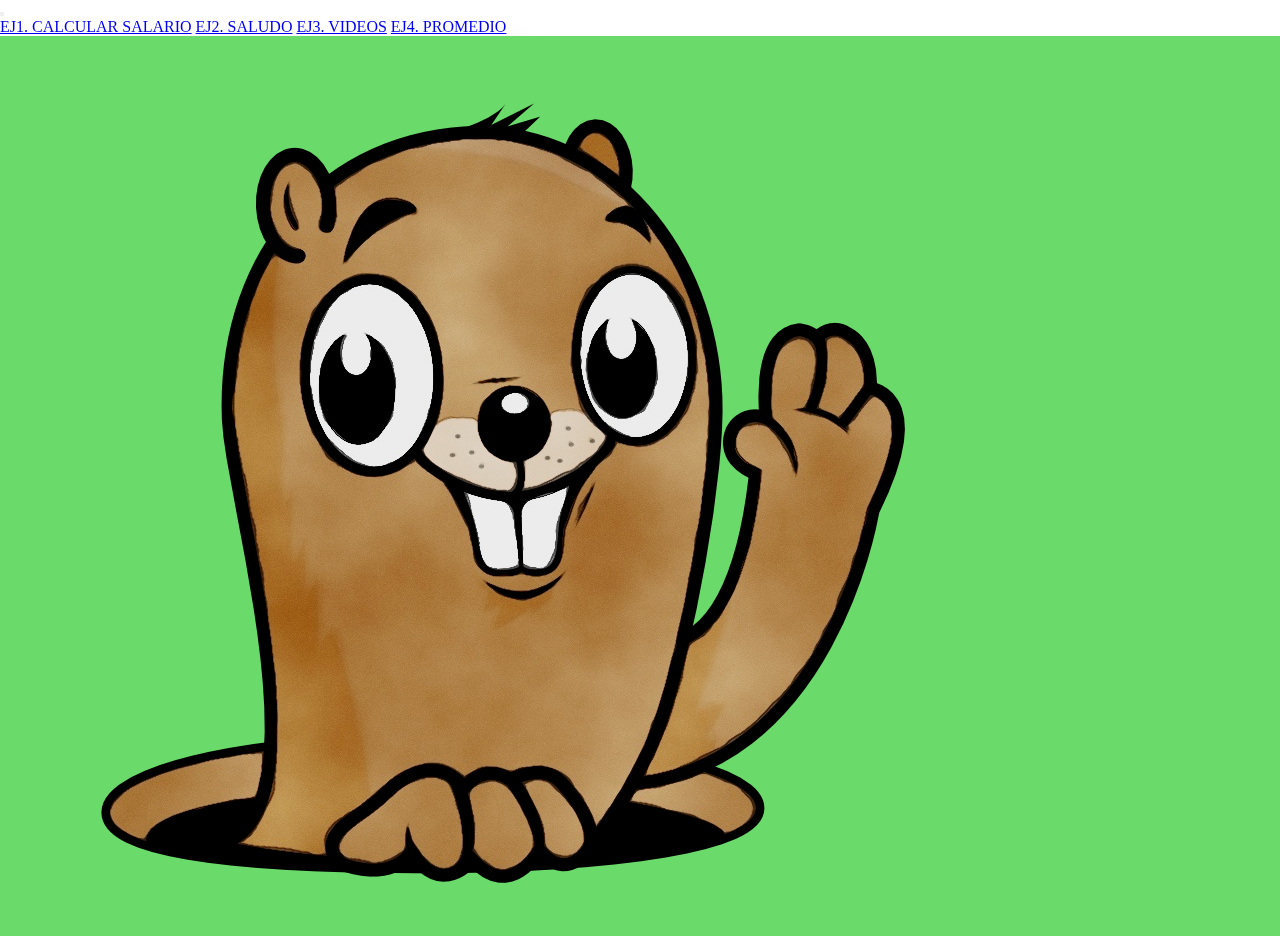
==== pages/ejercicio2.html @ 8ce1e7fc "subiendo tarea clase-5" ====
<!DOCTYPE html>
<html lang="en">
<head>
    <meta charset="UTF-8">
    <meta http-equiv="X-UA-Compatible" content="IE=edge">
    <meta name="viewport" content="width=device-width, initial-scale=1.0">
    <link href="https://cdn.jsdelivr.net/npm/bootstrap@5.1.3/dist/css/bootstrap.min.css" rel="stylesheet" integrity="sha384-1BmE4kWBq78iYhFldvKuhfTAU6auU8tT94WrHftjDbrCEXSU1oBoqyl2QvZ6jIW3" crossorigin="anonymous">
    <link rel="stylesheet" href="../css/styles.css">
    <title>Ejercicio2</title>
</head>
<body>
    <header>
        <nav class="navbar navbar-expand-lg navbar-light bg-light">
            <div class="container-fluid">
                <button class="navbar-toggler" type="button" data-bs-toggle="collapse" data-bs-target="#navbarNavAltMarkup" aria-controls="navbarNavAltMarkup" aria-expanded="false" aria-label="Toggle navigation">
                    <span class="navbar-toggler-icon"></span>
                </button>
                <div class="collapse navbar-collapse" id="navbarNavAltMarkup">
                    <div class="navbar-nav">
                        <a class="nav-link" aria-current="page" href="../index.html">EJ1. CALCULAR SALARIO</a>
                        <a class="nav-link" href="ejercicio2.html">EJ2. SALUDO</a>
                        <a class="nav-link" href="ejercicio3.html">EJ3. VIDEOS</a>
                        <a class="nav-link" href="ejercicio4.html">EJ4. PROMEDIO</a>
                    </div>
                </div>
            </div>
        </nav>
    </header>
    <main class="main row px-2 justify-content-center">
        <div class="row justify-content-center align-content-center col-12 col-md-8 col-lg-6">
            <img class="img-castor img-fluid w-75" src="../assets/hello.png" alt="">
        </div>
        <div class="align-self-center align-content-center p-2 col-12 col-lg-6">
            <h1 id="tituloSaludo" class="main--title text-center p-2 mb-2">Hola!, ¿Cómo te llamas?</h1>
            <form id="formulario" class="formulario d-flex flex-column container col-12 align-items-center">
                <p class="main--subtitle w-100 text-center">Ingresá tus datos</p>
                <input class="form-control mb-2 w-100" type="text" placeholder="ingresá tu nombre" id="nombre-usuario">
                <input class="form-control mb-2 w-100" type="text" placeholder="ingresá tu segundo nombre" id="nombre2-usuario">
                <input class="form-control mb-2 w-100" type="text" placeholder="ingresá tu apellido" id="apellido-usuario">
                <input class="form-control mb-3 w-100" type="number" placeholder="ingresá tu edad" id="edad-usuario">
                <div class="d-flex">
                    <button class="calcular me-3 p-2 mb-3 align-self-center" id="submit">ENVIAR</button>
                    <button class="calcular me-3 p-2 mb-3 align-self-center" id="reset">BORRAR</button>
                </div>
                <div id="texto-datos-usuario" class="mt-2"></div>
            </form>
        </div>
    </main>

    <script src="../js/ejercicio-2.js"></script>
    <script src="https://cdn.jsdelivr.net/npm/bootstrap@5.1.3/dist/js/bootstrap.bundle.min.js" integrity="sha384-ka7Sk0Gln4gmtz2MlQnikT1wXgYsOg+OMhuP+IlRH9sENBO0LRn5q+8nbTov4+1p" crossorigin="anonymous"></script>
</body>
</html>
---- css/styles.css ----
@import url('https://fonts.googleapis.com/css2?family=Roboto+Serif&display=swap');
@import url('https://fonts.googleapis.com/css2?family=Montserrat&display=swap');

*{
    margin: 0;
    padding: 0;
    box-sizing: border-box;
    overflow-x: hidden;
}

nav{
    filter: drop-shadow(20px 20px 10px rgba(0, 0, 0, 0.2));
}


.main{
    height: 100vh;
    background-color: rgb(106, 218, 106);
}

.main--title{
    font-family: 'Roboto Serif', sans-serif;
    font-size: 2.5rem;
    font-weight: 700;
    color: aliceblue;
}

.main--subtitle{
    font-family: 'Montserrat', sans-serif;
    font-size: 1rem;
    border: 1px solid green;
    width: 310px;
}

.img-calc {
    filter: drop-shadow(5px 5px 5px #222222);
    -webkit-filter: drop-shadow(5px 5px 5px #222222);
}


/* Botón calcular */
.calcular{    
    cursor: pointer;
    font-size: 1rem;
    border: none;
    border-radius: 10px;
    color: white;
    background-color: #333;
    outline: none;
    padding: 1%;
    box-shadow: .3rem .3rem rgba(29, 119, 33, 0.65), 4px 4px 5px rgba(20, 24, 20, 0.65);
}
.calcular:hover{
    filter: brightness(110%);
}
.calcular:active {
    transform: translate(.3rem, .3rem);
    box-shadow: 0 0.05rem rgba(29, 119, 33, 0.65);
}


/* Exclusivo Pagina ejercicio-2*/
.img-castor{
    transform: scaleX(-1);
}


/* Exclusivo Pagina ejercicio-3 */
.main-videos{
    height: 100vh;
    background: linear-gradient(342deg, rgba(91,195,118,1) 0%, rgba(80,108,142,1) 100%); 
}
.print{
    font-family: 'Roboto Serif', sans-serif;
    font-size: 3rem;
    padding: 5px;
    text-shadow: 5px 5px 10px rgba(20, 24, 20, 0.65);
}
.main--par{
    font-family: 'Roboto Serif', sans-serif;
    text-align: center;
    width: 80%;
    padding: .5rem;
    font-size: 1.5rem;
    line-height: 1.5rem;
    text-shadow: 3px 3px 3px rgb(0, 0, 0, .2);
}

/* Exclusivo Pagina ejercicio-4 */

.ej4--main{
    height: 100%;
    background: radial-gradient(circle, rgba(100,101,106,1) 27%, rgba(231,166,180,1) 100%);
}

.num--list{
    width: 130px; 
    overflow-x: hidden;
    border: 3px solid black;
}

.numeros{
    font-family: 'Roboto Serif', sans-serif;
    font-weight: 700;
    font-size: 2rem;
    background: white;
    padding: 0 3ch;
    border-top: 3px solid black;
}

.numeros--impresos{
    font-family: 'Montserrat', sans-serif;
    font-size: 1.3rem;
    padding: 0;
    text-align: center;
}
/* Media Queries */

@media screen and (min-width: 480px){
    .main--title{
        font-size: 3rem;     
    }
    .main--subtitle{
        font-size: 1.2rem;
        width: 80%;
    }
    .formulario{
        width: 90%;
    }
    .calcular{
        width: 50%;
    }
    
}

@media screen and (min-width: 574px){
    .main--title{
        font-size: 3.5rem;
    }
    .print{
        font-family: 'Roboto Serif', sans-serif;
        font-size: 2rem;
        padding: 5px;
        text-shadow: 5px 5px 10px rgba(20, 24, 20, 0.65);
    }
    .calcular{    
        font-size: 1.2rem;
        width: 200px;
    }
    h5{
        font-size: 2rem;
    }
}

@media screen and (min-width: 1024px){
    .main--title{
        font-size: 4rem;
    }
}
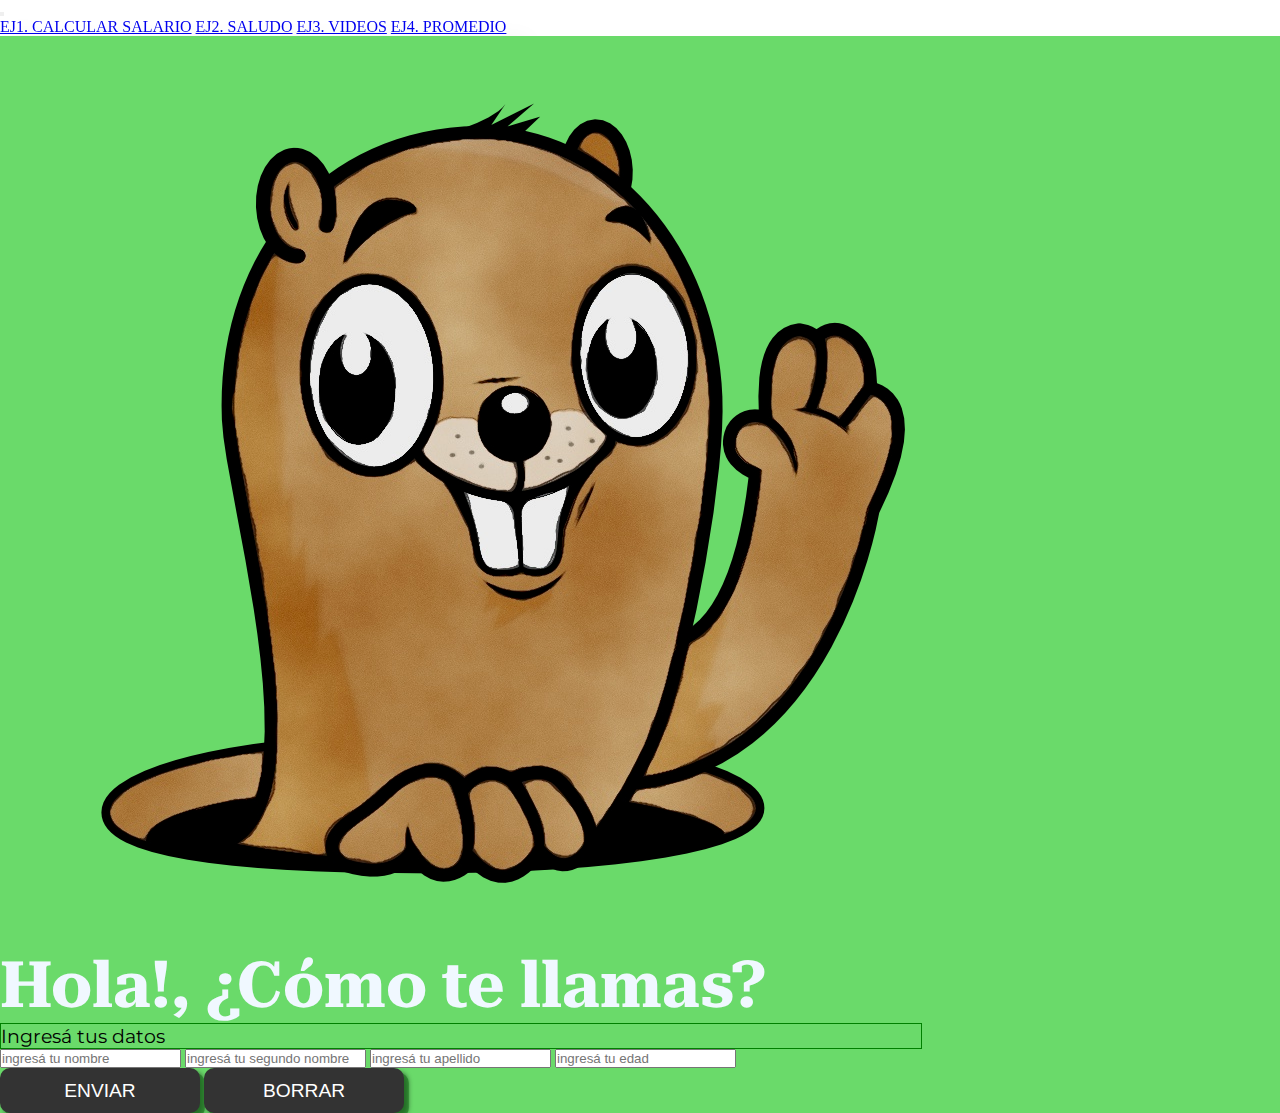
==== commit df50d99d: "Add files via upload" ====
--- a/pages/ejercicio2.html
+++ b/pages/ejercicio2.html
@@ -1,53 +1,53 @@
-<!DOCTYPE html>
-<html lang="en">
-<head>
-    <meta charset="UTF-8">
-    <meta http-equiv="X-UA-Compatible" content="IE=edge">
-    <meta name="viewport" content="width=device-width, initial-scale=1.0">
-    <link href="https://cdn.jsdelivr.net/npm/bootstrap@5.1.3/dist/css/bootstrap.min.css" rel="stylesheet" integrity="sha384-1BmE4kWBq78iYhFldvKuhfTAU6auU8tT94WrHftjDbrCEXSU1oBoqyl2QvZ6jIW3" crossorigin="anonymous">
-    <link rel="stylesheet" href="../css/styles.css">
-    <title>Ejercicio2</title>
-</head>
-<body>
-    <header>
-        <nav class="navbar navbar-expand-lg navbar-light bg-light">
-            <div class="container-fluid">
-                <button class="navbar-toggler" type="button" data-bs-toggle="collapse" data-bs-target="#navbarNavAltMarkup" aria-controls="navbarNavAltMarkup" aria-expanded="false" aria-label="Toggle navigation">
-                    <span class="navbar-toggler-icon"></span>
-                </button>
-                <div class="collapse navbar-collapse" id="navbarNavAltMarkup">
-                    <div class="navbar-nav">
-                        <a class="nav-link" aria-current="page" href="../index.html">EJ1. CALCULAR SALARIO</a>
-                        <a class="nav-link" href="ejercicio2.html">EJ2. SALUDO</a>
-                        <a class="nav-link" href="ejercicio3.html">EJ3. VIDEOS</a>
-                        <a class="nav-link" href="ejercicio4.html">EJ4. PROMEDIO</a>
-                    </div>
-                </div>
-            </div>
-        </nav>
-    </header>
-    <main class="main row px-2 justify-content-center">
-        <div class="row justify-content-center align-content-center col-12 col-md-8 col-lg-6">
-            <img class="img-castor img-fluid w-75" src="../assets/hello.png" alt="">
-        </div>
-        <div class="align-self-center align-content-center p-2 col-12 col-lg-6">
-            <h1 id="tituloSaludo" class="main--title text-center p-2 mb-2">Hola!, ¿Cómo te llamas?</h1>
-            <form id="formulario" class="formulario d-flex flex-column container col-12 align-items-center">
-                <p class="main--subtitle w-100 text-center">Ingresá tus datos</p>
-                <input class="form-control mb-2 w-100" type="text" placeholder="ingresá tu nombre" id="nombre-usuario">
-                <input class="form-control mb-2 w-100" type="text" placeholder="ingresá tu segundo nombre" id="nombre2-usuario">
-                <input class="form-control mb-2 w-100" type="text" placeholder="ingresá tu apellido" id="apellido-usuario">
-                <input class="form-control mb-3 w-100" type="number" placeholder="ingresá tu edad" id="edad-usuario">
-                <div class="d-flex">
-                    <button class="calcular me-3 p-2 mb-3 align-self-center" id="submit">ENVIAR</button>
-                    <button class="calcular me-3 p-2 mb-3 align-self-center" id="reset">BORRAR</button>
-                </div>
-                <div id="texto-datos-usuario" class="mt-2"></div>
-            </form>
-        </div>
-    </main>
-
-    <script src="../js/ejercicio-2.js"></script>
-    <script src="https://cdn.jsdelivr.net/npm/bootstrap@5.1.3/dist/js/bootstrap.bundle.min.js" integrity="sha384-ka7Sk0Gln4gmtz2MlQnikT1wXgYsOg+OMhuP+IlRH9sENBO0LRn5q+8nbTov4+1p" crossorigin="anonymous"></script>
-</body>
+<!DOCTYPE html>
+<html lang="en">
+<head>
+    <meta charset="UTF-8">
+    <meta http-equiv="X-UA-Compatible" content="IE=edge">
+    <meta name="viewport" content="width=device-width, initial-scale=1.0">
+    <link href="https://cdn.jsdelivr.net/npm/bootstrap@5.1.3/dist/css/bootstrap.min.css" rel="stylesheet" integrity="sha384-1BmE4kWBq78iYhFldvKuhfTAU6auU8tT94WrHftjDbrCEXSU1oBoqyl2QvZ6jIW3" crossorigin="anonymous">
+    <link rel="stylesheet" href="../css/styles.css">
+    <title>Ejercicio2</title>
+</head>
+<body>
+    <header>
+        <nav class="navbar navbar-expand-lg navbar-light bg-light">
+            <div class="container-fluid">
+                <button class="navbar-toggler" type="button" data-bs-toggle="collapse" data-bs-target="#navbarNavAltMarkup" aria-controls="navbarNavAltMarkup" aria-expanded="false" aria-label="Toggle navigation">
+                    <span class="navbar-toggler-icon"></span>
+                </button>
+                <div class="collapse navbar-collapse" id="navbarNavAltMarkup">
+                    <div class="navbar-nav">
+                        <a class="nav-link" aria-current="page" href="../index.html">EJ1. CALCULAR SALARIO</a>
+                        <a class="nav-link" href="ejercicio2.html">EJ2. SALUDO</a>
+                        <a class="nav-link" href="ejercicio3.html">EJ3. VIDEOS</a>
+                        <a class="nav-link" href="ejercicio4.html">EJ4. PROMEDIO</a>
+                    </div>
+                </div>
+            </div>
+        </nav>
+    </header>
+    <main class="main row px-2 justify-content-center p-5">
+        <div class="row justify-content-center align-content-center col-12 col-md-8 col-lg-6">
+            <img class="img-castor img-fluid w-75" src="../assets/hello.png" alt="">
+        </div>
+        <div class="align-self-center align-content-center p-2 col-12 col-lg-6">
+            <h1 id="tituloSaludo" class="main--title text-center p-2 mb-2">Hola!, ¿Cómo te llamas?</h1>
+            <form id="formulario" class="formulario d-flex flex-column container col-12 align-items-center">
+                <p class="main--subtitle w-100 text-center">Ingresá tus datos</p>
+                <input class="form-control mb-2 w-100" type="text" placeholder="ingresá tu nombre" id="nombre-usuario">
+                <input class="form-control mb-2 w-100" type="text" placeholder="ingresá tu segundo nombre" id="nombre2-usuario">
+                <input class="form-control mb-2 w-100" type="text" placeholder="ingresá tu apellido" id="apellido-usuario">
+                <input class="form-control mb-3 w-100" type="number" placeholder="ingresá tu edad" id="edad-usuario">
+                <div class="d-flex">
+                    <button class="calcular me-3 p-2 mb-3 align-self-center" id="submit">ENVIAR</button>
+                    <button class="calcular me-3 p-2 mb-3 align-self-center" id="reset">BORRAR</button>
+                </div>
+                <div id="texto-datos-usuario" class="mt-2"></div>
+            </form>
+        </div>
+    </main>
+
+    <script src="../js/ejercicio-2.js"></script>
+    <script src="https://cdn.jsdelivr.net/npm/bootstrap@5.1.3/dist/js/bootstrap.bundle.min.js" integrity="sha384-ka7Sk0Gln4gmtz2MlQnikT1wXgYsOg+OMhuP+IlRH9sENBO0LRn5q+8nbTov4+1p" crossorigin="anonymous"></script>
+</body>
 </html>--- a/css/styles.css
+++ b/css/styles.css
@@ -14,7 +14,6 @@
 
 
 .main{
-    height: 100vh;
     background-color: rgb(106, 218, 106);
 }
 
@@ -67,7 +66,6 @@
 
 /* Exclusivo Pagina ejercicio-3 */
 .main-videos{
-    height: 100vh;
     background: linear-gradient(342deg, rgba(91,195,118,1) 0%, rgba(80,108,142,1) 100%); 
 }
 .print{
